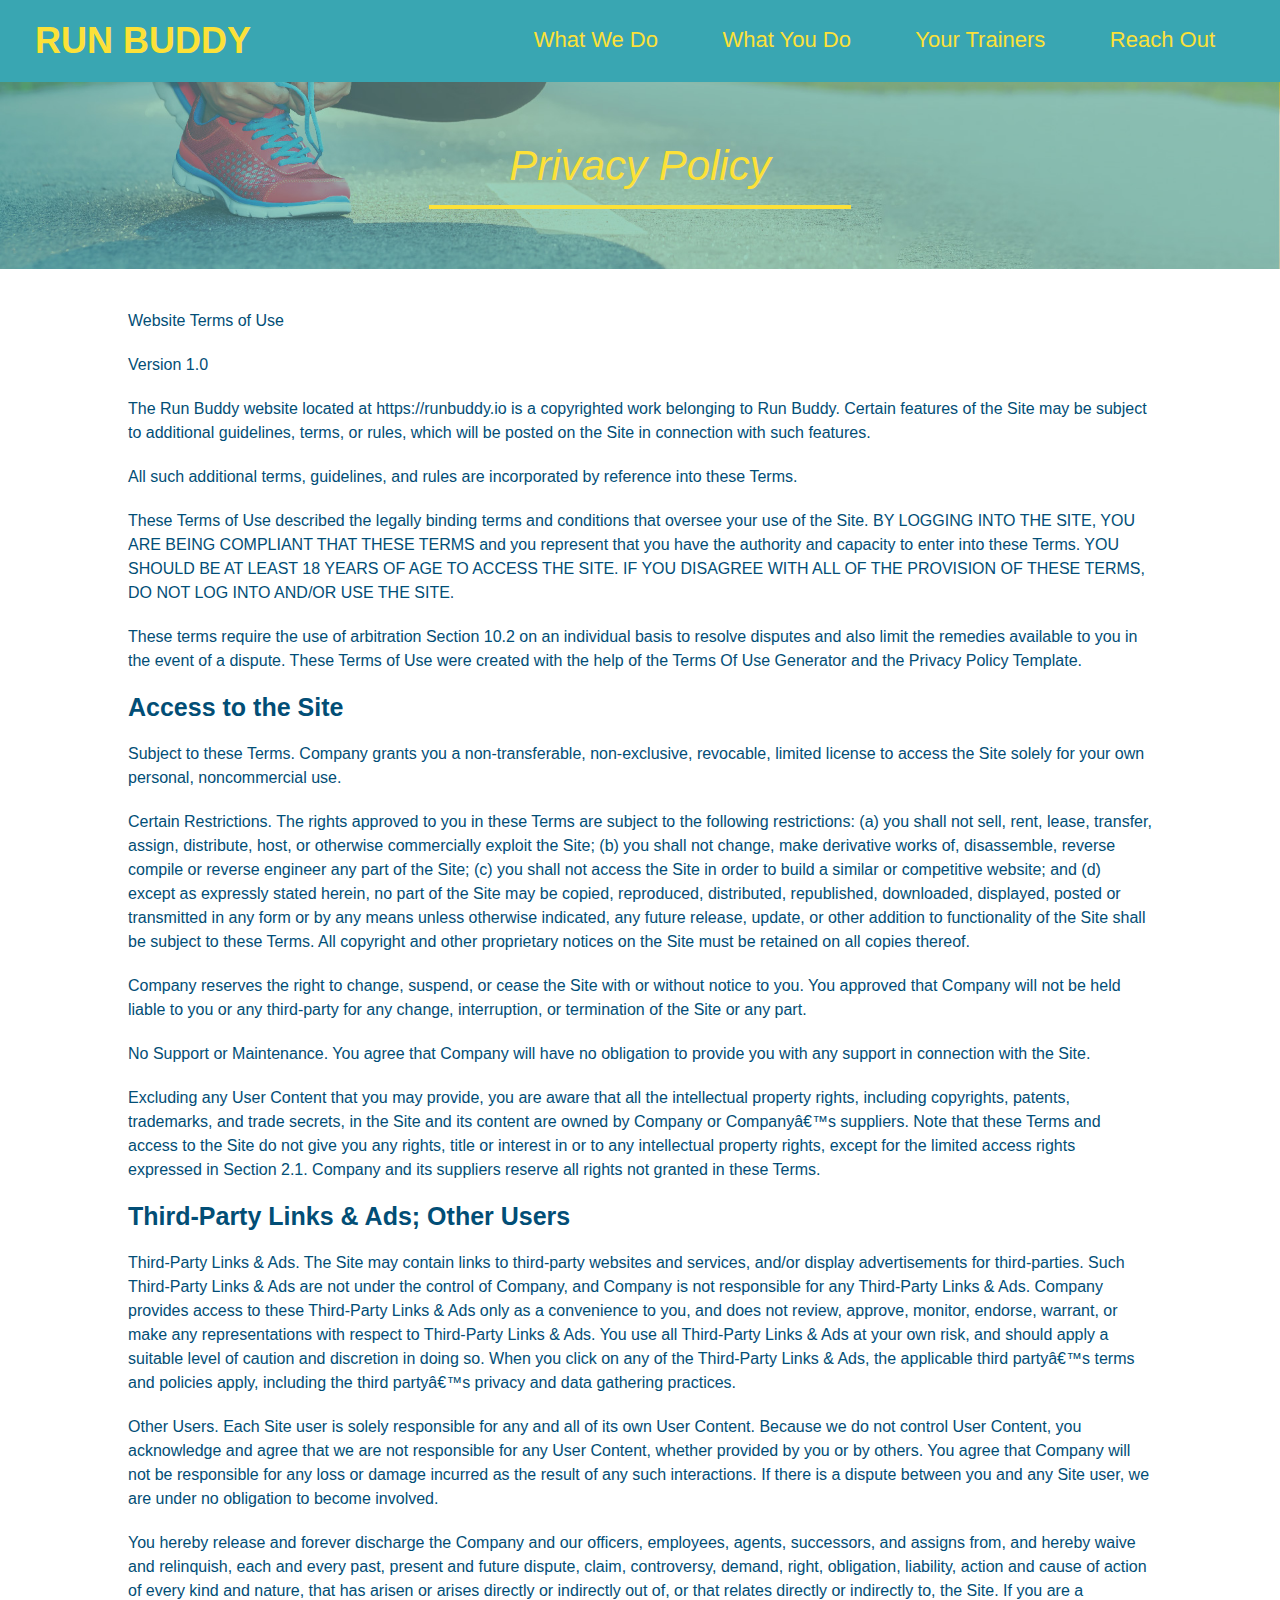
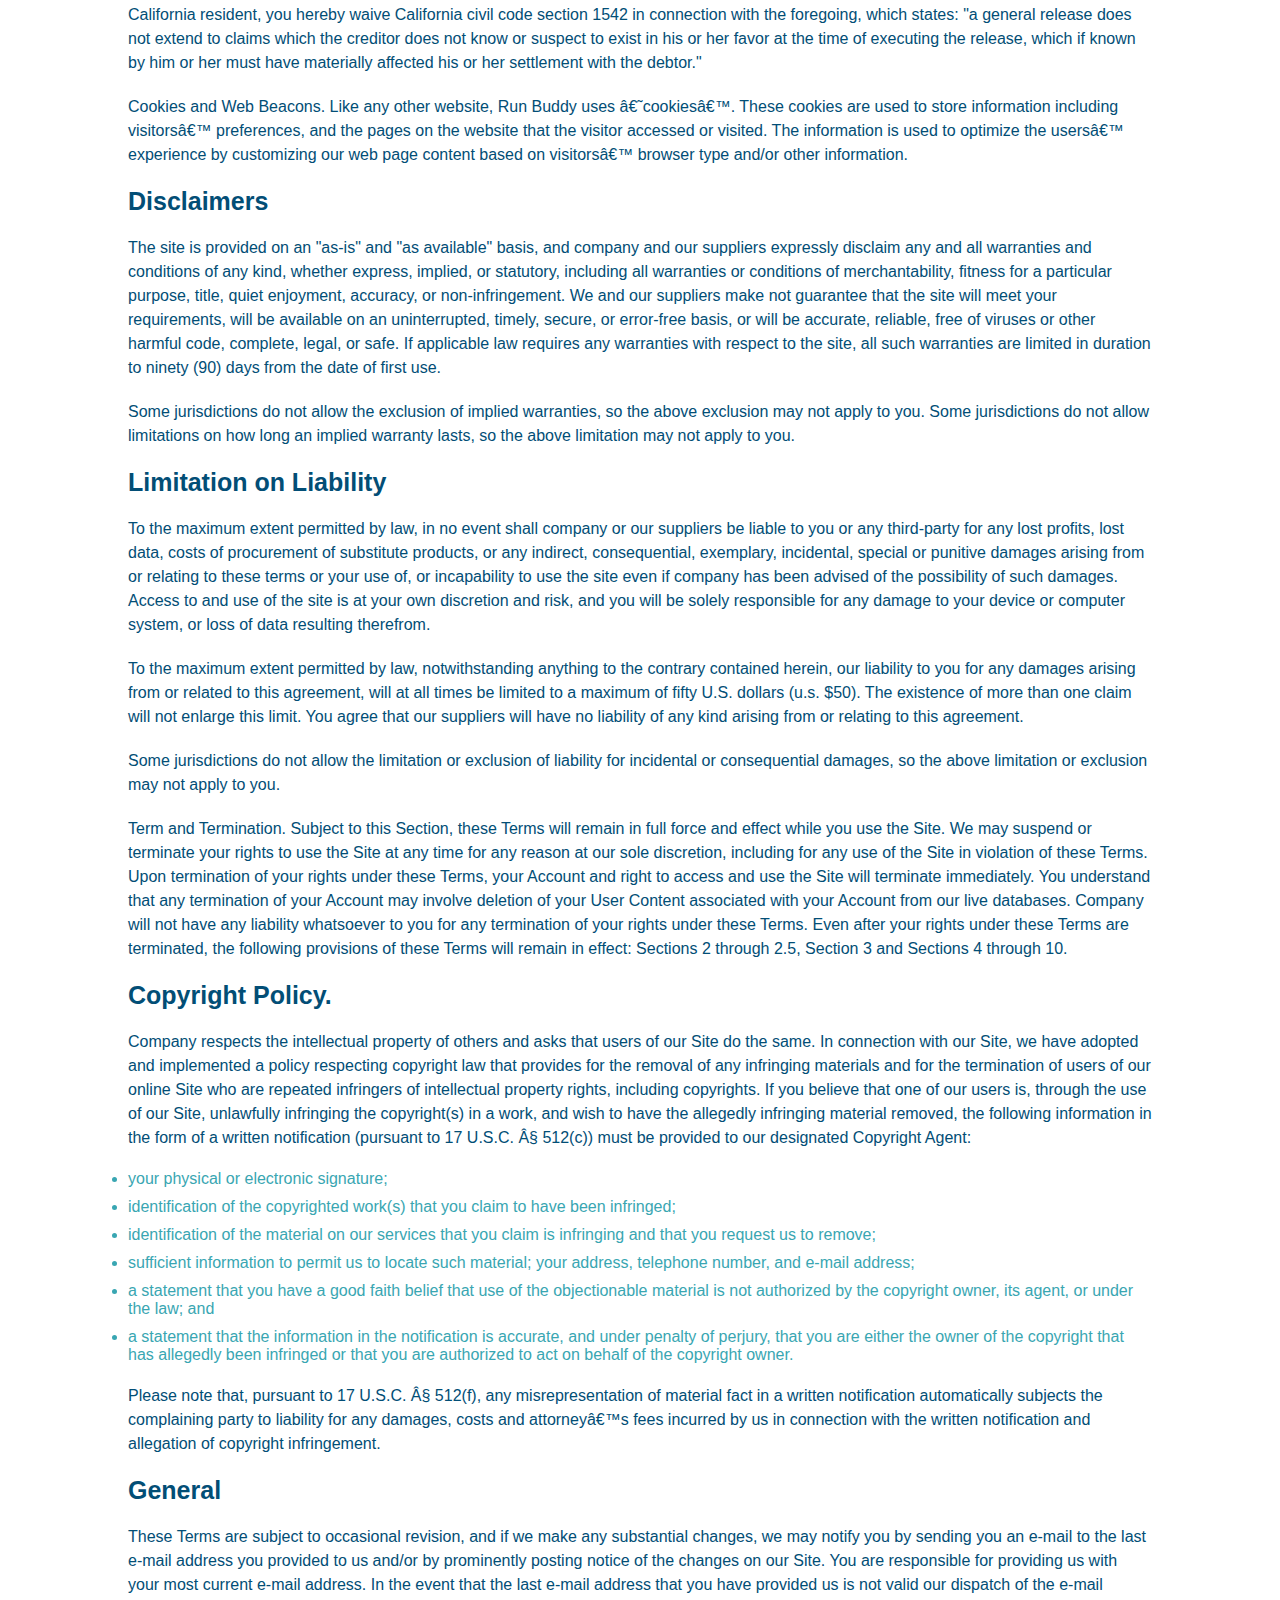
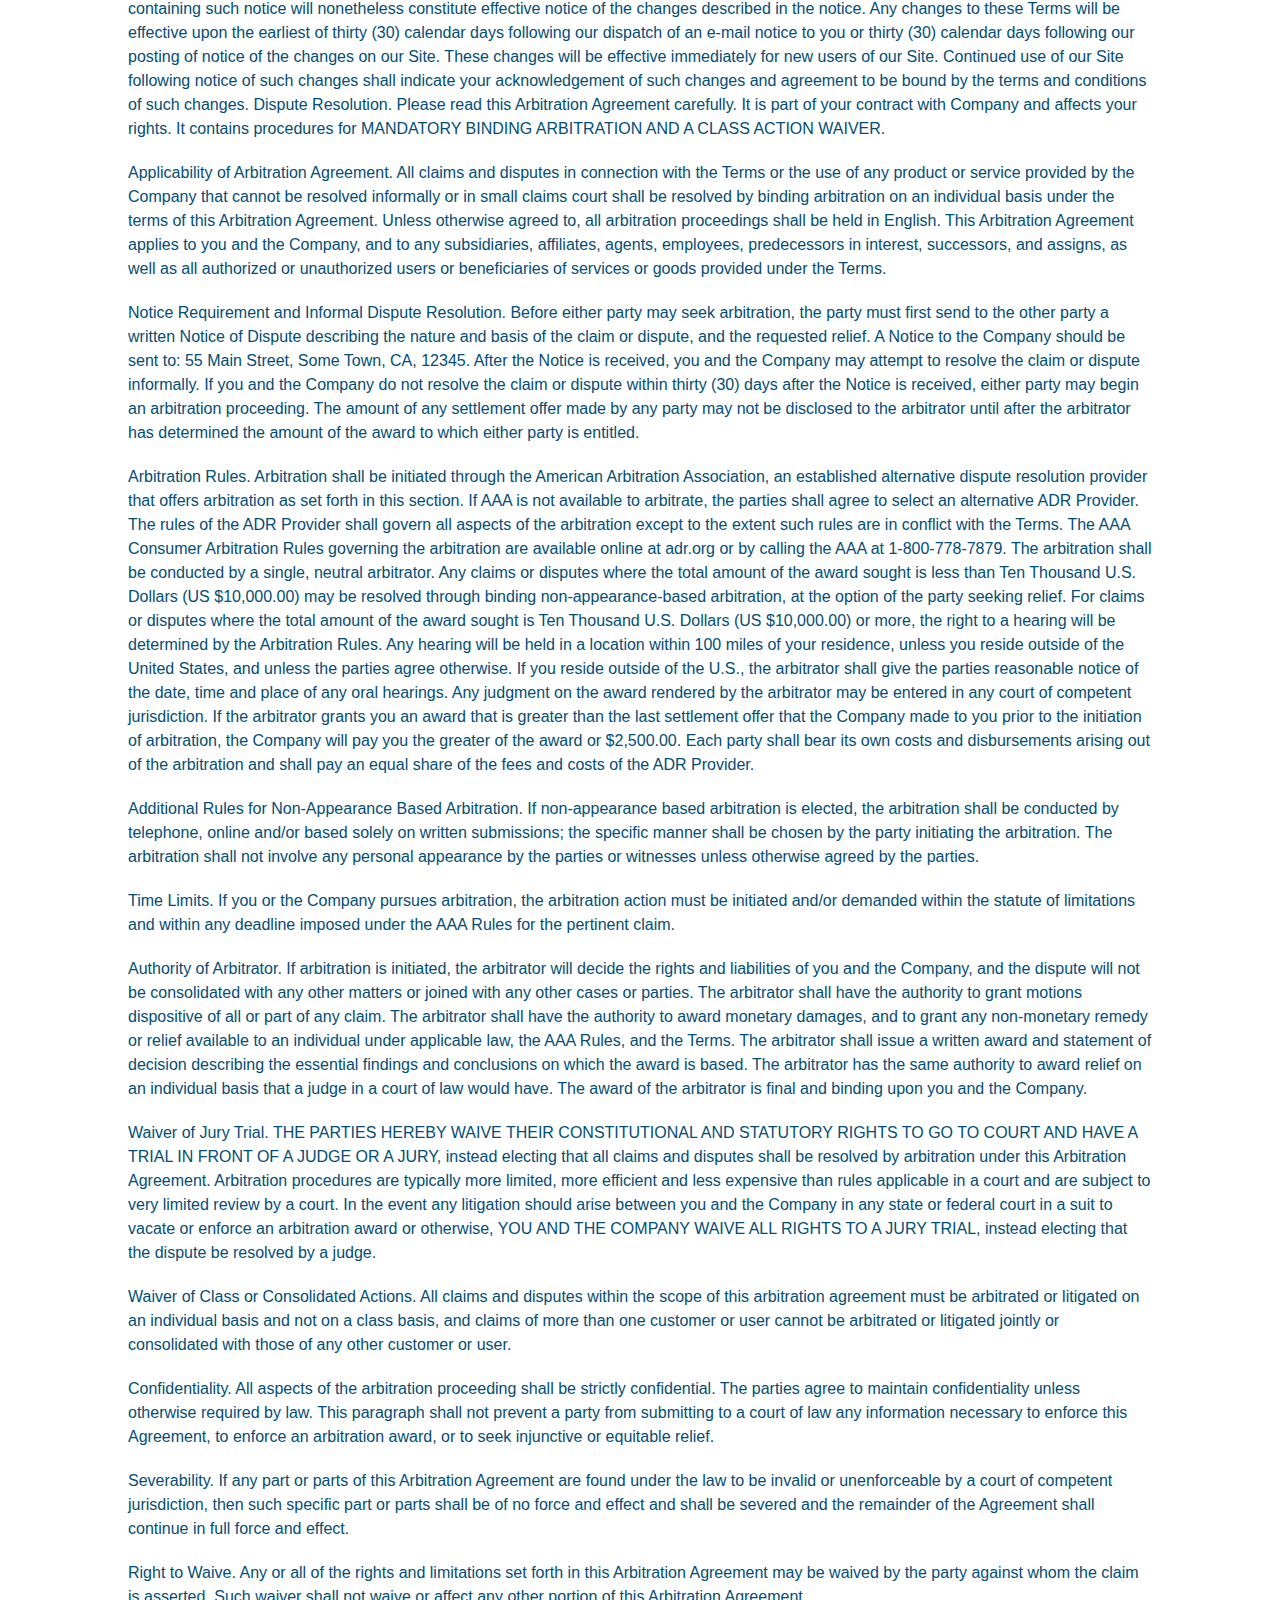
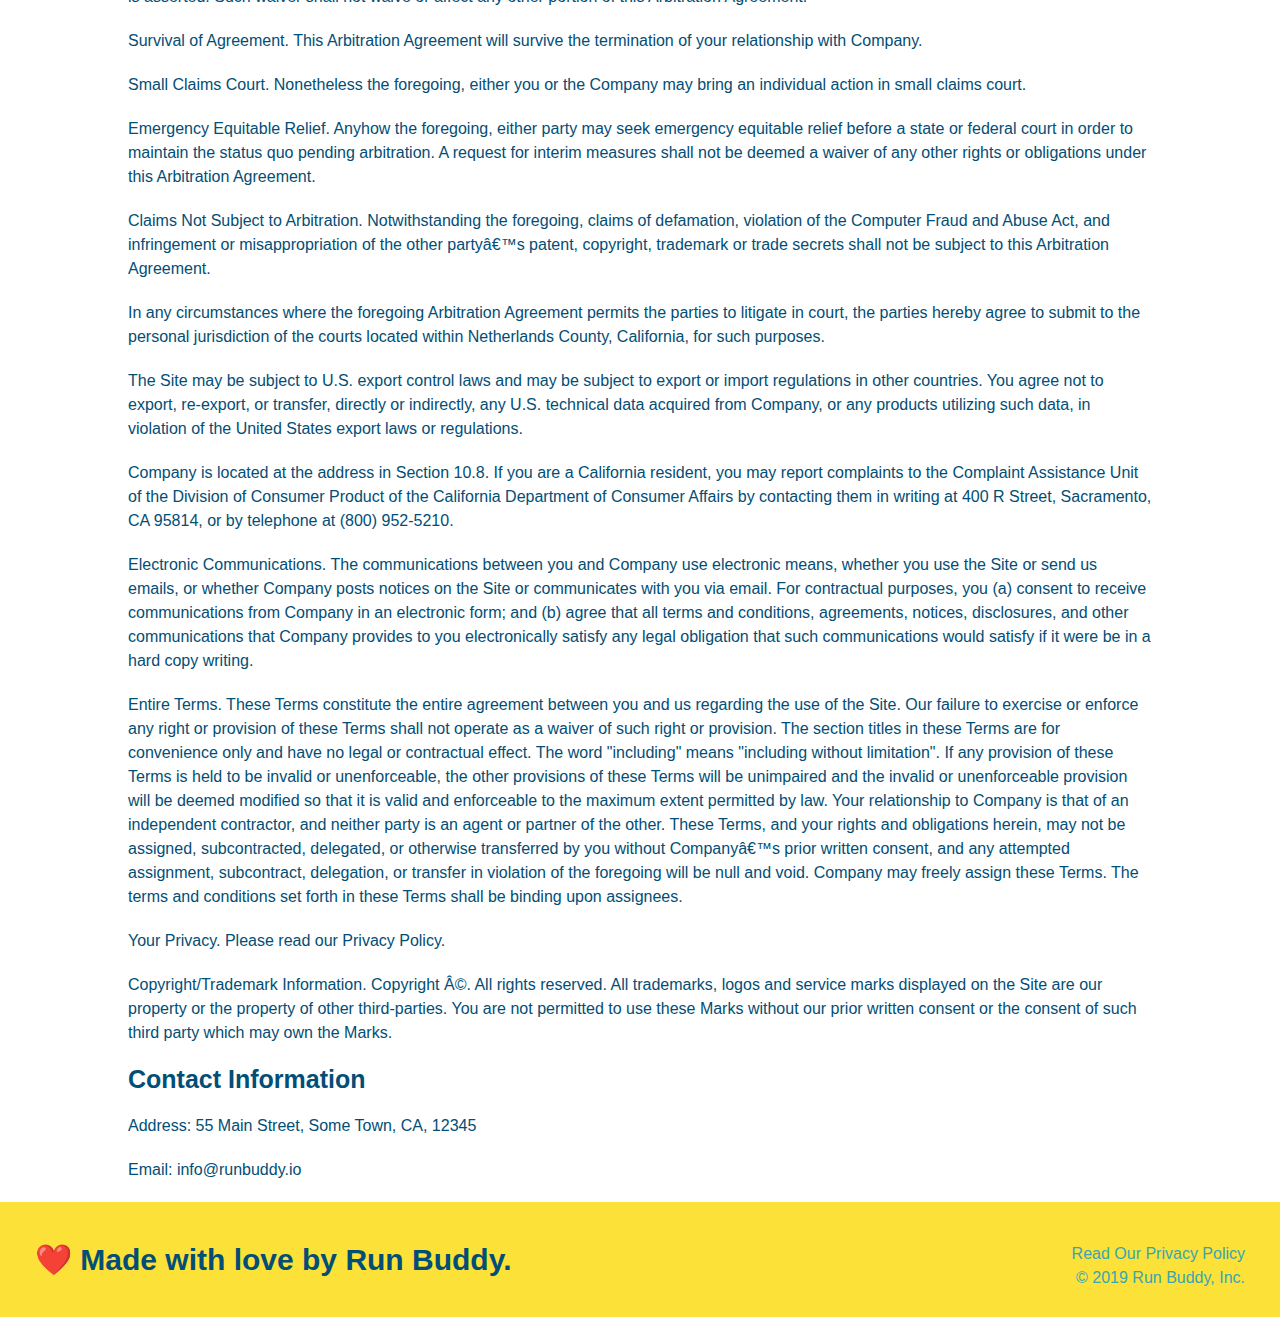
==== privacy-policy.html @ e87714e2 "privacy policy" ====
<!DOCTYPE html>
<html lang="en">    
    <head>
        <meta charset="UTF-8" />
        <link rel="stylesheet" href="./assets/css/style.css" />
        <link rel="stylesheet" href="./assets/css/secondary-styles.css" />
        <title>Privacy Policy - Run Buddy</title>
    </head>
    <body>  
        <!--navigation -->
        <header>
            <h1>
                <a href="./index.html">
                    RUN BUDDY
                </a>
            </h1>
            <nav>
                <!-- Unordered list element -->
                <ul>
                    <!-- List item element -->
                    <li>
                        <!-- Anchor element -->
                        <a href="./index.html#what-we-do">What We Do</a>
                    </li>
                    <li>
                        <a href="./index.html#what-you-do">What You Do</a>
                    </li>
                    <li>
                        <a href="./index.html#your-trainers">Your Trainers</a>
                    </li>
                    <li>
                        <a href="./index.html#reach-out">Reach Out</a>
                    </li>
                </ul>
            </nav>
        </header>
        <section class="hero">
            <h2 class="page-title">
                Privacy Policy
            </h2>   

        </section>
        <article class="secondary-content">   
            
            <p>
                Website Terms of Use
            </p>

            <p>
                Version 1.0
            </p>

            <p>
                The Run Buddy website located at https://runbuddy.io is a copyrighted work belonging to Run Buddy. Certain
                features of the Site may be subject to additional guidelines, terms, or rules, which will be posted on the Site
                in connection with such features.
            </p>

            <p>
                All such additional terms, guidelines, and rules are incorporated by reference into these Terms.
            </p>

            <p>
                These Terms of Use described the legally binding terms and conditions that oversee your use of the Site. BY
                LOGGING INTO THE SITE, YOU ARE BEING COMPLIANT THAT THESE TERMS and you represent that you have the authority
                and capacity to enter into these Terms. YOU SHOULD BE AT LEAST 18 YEARS OF AGE TO ACCESS THE SITE. IF YOU
                DISAGREE WITH ALL OF THE PROVISION OF THESE TERMS, DO NOT LOG INTO AND/OR USE THE SITE.
            </p>

            <p>
                These terms require the use of arbitration Section 10.2 on an individual basis to resolve disputes and also
                limit the remedies available to you in the event of a dispute. These Terms of Use were created with the help of
                the Terms Of Use Generator and the Privacy Policy Template.
            </p>

            <h3>
                Access to the Site
            </h3>

            <p>
                Subject to these Terms. Company grants you a non-transferable, non-exclusive, revocable, limited license to
                access the Site solely for your own personal, noncommercial use.
            </p>

            <p>
                Certain Restrictions. The rights approved to you in these Terms are subject to the following restrictions: (a)
                you shall not sell, rent, lease, transfer, assign, distribute, host, or otherwise commercially exploit the Site;
                (b) you shall not change, make derivative works of, disassemble, reverse compile or reverse engineer any part of
                the Site; (c) you shall not access the Site in order to build a similar or competitive website; and (d) except
                as expressly stated herein, no part of the Site may be copied, reproduced, distributed, republished, downloaded,
                displayed, posted or transmitted in any form or by any means unless otherwise indicated, any future release,
                update, or other addition to functionality of the Site shall be subject to these Terms. All copyright and other
                proprietary notices on the Site must be retained on all copies thereof.
            </p>

            <p>
                Company reserves the right to change, suspend, or cease the Site with or without notice to you. You approved
                that Company will not be held liable to you or any third-party for any change, interruption, or termination of
                the Site or any part.
            </p>

            <p>
                No Support or Maintenance. You agree that Company will have no obligation to provide you with any support in
                connection with the Site.
            </p>

            <p>
                Excluding any User Content that you may provide, you are aware that all the intellectual property rights,
                including copyrights, patents, trademarks, and trade secrets, in the Site and its content are owned by Company
                or Companyâ€™s suppliers. Note that these Terms and access to the Site do not give you any rights, title or
                interest in or to any intellectual property rights, except for the limited access rights expressed in Section
                2.1. Company and its suppliers reserve all rights not granted in these Terms.
            </p>

            <h3>
                Third-Party Links & Ads; Other Users
            </h3>

            <p>
                Third-Party Links & Ads. The Site may contain links to third-party websites and services, and/or display
                advertisements for third-parties. Such Third-Party Links & Ads are not under the control of Company, and Company
                is not responsible for any Third-Party Links & Ads. Company provides access to these Third-Party Links & Ads
                only as a convenience to you, and does not review, approve, monitor, endorse, warrant, or make any
                representations with respect to Third-Party Links & Ads. You use all Third-Party Links & Ads at your own risk,
                and should apply a suitable level of caution and discretion in doing so. When you click on any of the
                Third-Party Links & Ads, the applicable third partyâ€™s terms and policies apply, including the third partyâ€™s
                privacy and data gathering practices.
            </p>

            <p>
                Other Users. Each Site user is solely responsible for any and all of its own User Content. Because we do not
                control User Content, you acknowledge and agree that we are not responsible for any User Content, whether
                provided by you or by others. You agree that Company will not be responsible for any loss or damage incurred as
                the result of any such interactions. If there is a dispute between you and any Site user, we are under no
                obligation to become involved.
            </p>

            <p>
                You hereby release and forever discharge the Company and our officers, employees, agents, successors, and
                assigns from, and hereby waive and relinquish, each and every past, present and future dispute, claim,
                controversy, demand, right, obligation, liability, action and cause of action of every kind and nature, that has
                arisen or arises directly or indirectly out of, or that relates directly or indirectly to, the Site. If you are
                a California resident, you hereby waive California civil code section 1542 in connection with the foregoing,
                which states: "a general release does not extend to claims which the creditor does not know or suspect to exist
                in his or her favor at the time of executing the release, which if known by him or her must have materially
                affected his or her settlement with the debtor."
            </p>

            <p>
                Cookies and Web Beacons. Like any other website, Run Buddy uses â€˜cookiesâ€™. These cookies are used to store
                information including visitorsâ€™ preferences, and the pages on the website that the visitor accessed or visited.
                The information is used to optimize the usersâ€™ experience by customizing our web page content based on visitorsâ€™
                browser type and/or other information.
            </p>

            <h3>
                Disclaimers
            </h3>

            <p>
                The site is provided on an "as-is" and "as available" basis, and company and our suppliers expressly disclaim
                any and all warranties and conditions of any kind, whether express, implied, or statutory, including all
                warranties or conditions of merchantability, fitness for a particular purpose, title, quiet enjoyment, accuracy,
                or non-infringement. We and our suppliers make not guarantee that the site will meet your requirements, will be
                available on an uninterrupted, timely, secure, or error-free basis, or will be accurate, reliable, free of
                viruses or other harmful code, complete, legal, or safe. If applicable law requires any warranties with respect
                to the site, all such warranties are limited in duration to ninety (90) days from the date of first use.
            </p>

            <p>
                Some jurisdictions do not allow the exclusion of implied warranties, so the above exclusion may not apply to
                you. Some jurisdictions do not allow limitations on how long an implied warranty lasts, so the above limitation
                may not apply to you.
            </p>

            <h3>
                Limitation on Liability
            </h3>

            <p>
                To the maximum extent permitted by law, in no event shall company or our suppliers be liable to you or any
                third-party for any lost profits, lost data, costs of procurement of substitute products, or any indirect,
                consequential, exemplary, incidental, special or punitive damages arising from or relating to these terms or
                your use of, or incapability to use the site even if company has been advised of the possibility of such
                damages. Access to and use of the site is at your own discretion and risk, and you will be solely responsible
                for any damage to your device or computer system, or loss of data resulting therefrom.
            </p>

            <p>
                To the maximum extent permitted by law, notwithstanding anything to the contrary contained herein, our liability
                to you for any damages arising from or related to this agreement, will at all times be limited to a maximum of
                fifty U.S. dollars (u.s. $50). The existence of more than one claim will not enlarge this limit. You agree that
                our suppliers will have no liability of any kind arising from or relating to this agreement.
            </p>

            <p>
                Some jurisdictions do not allow the limitation or exclusion of liability for incidental or consequential
                damages, so the above limitation or exclusion may not apply to you.
            </p>

            <p>
                Term and Termination. Subject to this Section, these Terms will remain in full force and effect while you use
                the Site. We may suspend or terminate your rights to use the Site at any time for any reason at our sole
                discretion, including for any use of the Site in violation of these Terms. Upon termination of your rights under
                these Terms, your Account and right to access and use the Site will terminate immediately. You understand that
                any termination of your Account may involve deletion of your User Content associated with your Account from our
                live databases. Company will not have any liability whatsoever to you for any termination of your rights under
                these Terms. Even after your rights under these Terms are terminated, the following provisions of these Terms
                will remain in effect: Sections 2 through 2.5, Section 3 and Sections 4 through 10.
            </p>

            <h3>
                Copyright Policy.
            </h3>

            <p>
                Company respects the intellectual property of others and asks that users of our Site do the same. In connection
                with our Site, we have adopted and implemented a policy respecting copyright law that provides for the removal
                of any infringing materials and for the termination of users of our online Site who are repeated infringers of
                intellectual property rights, including copyrights. If you believe that one of our users is, through the use of
                our Site, unlawfully infringing the copyright(s) in a work, and wish to have the allegedly infringing material
                removed, the following information in the form of a written notification (pursuant to 17 U.S.C. Â§ 512(c)) must
                be provided to our designated Copyright Agent:
            </p>

            <ul>
                <li>
                your physical or electronic signature;
                </li>
                <li>
                identification of the copyrighted work(s) that you claim to have been infringed;
                </li>
                <li>
                identification of the material on our services that you claim is infringing and that you request us to remove;
                </li>
                <li>
                sufficient information to permit us to locate such material; your address, telephone number, and e-mail
                address;
                </li>
                <li>
                a statement that you have a good faith belief that use of the objectionable material is not authorized by the
                copyright owner, its agent, or under the law; and
                </li>
                <li>
                a statement that the information in the notification is accurate, and under penalty of perjury, that you are
                either the owner of the copyright that has allegedly been infringed or that you are authorized to act on
                behalf of the copyright owner.
                </li>
            </ul>

            <p>
                Please note that, pursuant to 17 U.S.C. Â§ 512(f), any misrepresentation of material fact in a written
                notification automatically subjects the complaining party to liability for any damages, costs and attorneyâ€™s
                fees incurred by us in connection with the written notification and allegation of copyright infringement.
            </p>

            <h3>
                General
            </h3>

            <p>
                These Terms are subject to occasional revision, and if we make any substantial changes, we may notify you by
                sending you an e-mail to the last e-mail address you provided to us and/or by prominently posting notice of the
                changes on our Site. You are responsible for providing us with your most current e-mail address. In the event
                that the last e-mail address that you have provided us is not valid our dispatch of the e-mail containing such
                notice will nonetheless constitute effective notice of the changes described in the notice. Any changes to these
                Terms will be effective upon the earliest of thirty (30) calendar days following our dispatch of an e-mail
                notice to you or thirty (30) calendar days following our posting of notice of the changes on our Site. These
                changes will be effective immediately for new users of our Site. Continued use of our Site following notice of
                such changes shall indicate your acknowledgement of such changes and agreement to be bound by the terms and
                conditions of such changes. Dispute Resolution. Please read this Arbitration Agreement carefully. It is part of
                your contract with Company and affects your rights. It contains procedures for MANDATORY BINDING ARBITRATION AND
                A CLASS ACTION WAIVER.
            </p>

            <p>
                Applicability of Arbitration Agreement. All claims and disputes in connection with the Terms or the use of any
                product or service provided by the Company that cannot be resolved informally or in small claims court shall be
                resolved by binding arbitration on an individual basis under the terms of this Arbitration Agreement. Unless
                otherwise agreed to, all arbitration proceedings shall be held in English. This Arbitration Agreement applies to
                you and the Company, and to any subsidiaries, affiliates, agents, employees, predecessors in interest,
                successors, and assigns, as well as all authorized or unauthorized users or beneficiaries of services or goods
                provided under the Terms.
            </p>

            <p>
                Notice Requirement and Informal Dispute Resolution. Before either party may seek arbitration, the party must
                first send to the other party a written Notice of Dispute describing the nature and basis of the claim or
                dispute, and the requested relief. A Notice to the Company should be sent to: 55 Main Street, Some Town, CA,
                12345. After the Notice is received, you and the Company may attempt to resolve the claim or dispute informally.
                If you and the Company do not resolve the claim or dispute within thirty (30) days after the Notice is received,
                either party may begin an arbitration proceeding. The amount of any settlement offer made by any party may not
                be disclosed to the arbitrator until after the arbitrator has determined the amount of the award to which either
                party is entitled.
            </p>

            <p>
                Arbitration Rules. Arbitration shall be initiated through the American Arbitration Association, an established
                alternative dispute resolution provider that offers arbitration as set forth in this section. If AAA is not
                available to arbitrate, the parties shall agree to select an alternative ADR Provider. The rules of the ADR
                Provider shall govern all aspects of the arbitration except to the extent such rules are in conflict with the
                Terms. The AAA Consumer Arbitration Rules governing the arbitration are available online at adr.org or by
                calling the AAA at 1-800-778-7879. The arbitration shall be conducted by a single, neutral arbitrator. Any
                claims or disputes where the total amount of the award sought is less than Ten Thousand U.S. Dollars (US
                $10,000.00) may be resolved through binding non-appearance-based arbitration, at the option of the party seeking
                relief. For claims or disputes where the total amount of the award sought is Ten Thousand U.S. Dollars (US
                $10,000.00) or more, the right to a hearing will be determined by the Arbitration Rules. Any hearing will be
                held in a location within 100 miles of your residence, unless you reside outside of the United States, and
                unless the parties agree otherwise. If you reside outside of the U.S., the arbitrator shall give the parties
                reasonable notice of the date, time and place of any oral hearings. Any judgment on the award rendered by the
                arbitrator may be entered in any court of competent jurisdiction. If the arbitrator grants you an award that is
                greater than the last settlement offer that the Company made to you prior to the initiation of arbitration, the
                Company will pay you the greater of the award or $2,500.00. Each party shall bear its own costs and
                disbursements arising out of the arbitration and shall pay an equal share of the fees and costs of the ADR
                Provider.
            </p>

            <p>
                Additional Rules for Non-Appearance Based Arbitration. If non-appearance based arbitration is elected, the
                arbitration shall be conducted by telephone, online and/or based solely on written submissions; the specific
                manner shall be chosen by the party initiating the arbitration. The arbitration shall not involve any personal
                appearance by the parties or witnesses unless otherwise agreed by the parties.
            </p>

            <p>
                Time Limits. If you or the Company pursues arbitration, the arbitration action must be initiated and/or demanded
                within the statute of limitations and within any deadline imposed under the AAA Rules for the pertinent claim.
            </p>

            <p>
                Authority of Arbitrator. If arbitration is initiated, the arbitrator will decide the rights and liabilities of
                you and the Company, and the dispute will not be consolidated with any other matters or joined with any other
                cases or parties. The arbitrator shall have the authority to grant motions dispositive of all or part of any
                claim. The arbitrator shall have the authority to award monetary damages, and to grant any non-monetary remedy
                or relief available to an individual under applicable law, the AAA Rules, and the Terms. The arbitrator shall
                issue a written award and statement of decision describing the essential findings and conclusions on which the
                award is based. The arbitrator has the same authority to award relief on an individual basis that a judge in a
                court of law would have. The award of the arbitrator is final and binding upon you and the Company.
            </p>

            <p>
                Waiver of Jury Trial. THE PARTIES HEREBY WAIVE THEIR CONSTITUTIONAL AND STATUTORY RIGHTS TO GO TO COURT AND HAVE
                A TRIAL IN FRONT OF A JUDGE OR A JURY, instead electing that all claims and disputes shall be resolved by
                arbitration under this Arbitration Agreement. Arbitration procedures are typically more limited, more efficient
                and less expensive than rules applicable in a court and are subject to very limited review by a court. In the
                event any litigation should arise between you and the Company in any state or federal court in a suit to vacate
                or enforce an arbitration award or otherwise, YOU AND THE COMPANY WAIVE ALL RIGHTS TO A JURY TRIAL, instead
                electing that the dispute be resolved by a judge.
            </p>

            <p>
                Waiver of Class or Consolidated Actions. All claims and disputes within the scope of this arbitration agreement
                must be arbitrated or litigated on an individual basis and not on a class basis, and claims of more than one
                customer or user cannot be arbitrated or litigated jointly or consolidated with those of any other customer or
                user.
            </p>

            <p>
                Confidentiality. All aspects of the arbitration proceeding shall be strictly confidential. The parties agree to
                maintain confidentiality unless otherwise required by law. This paragraph shall not prevent a party from
                submitting to a court of law any information necessary to enforce this Agreement, to enforce an arbitration
                award, or to seek injunctive or equitable relief.
            </p>

            <p>
                Severability. If any part or parts of this Arbitration Agreement are found under the law to be invalid or
                unenforceable by a court of competent jurisdiction, then such specific part or parts shall be of no force and
                effect and shall be severed and the remainder of the Agreement shall continue in full force and effect.
            </p>

            <p>
                Right to Waive. Any or all of the rights and limitations set forth in this Arbitration Agreement may be waived
                by the party against whom the claim is asserted. Such waiver shall not waive or affect any other portion of this
                Arbitration Agreement.
            </p>

            <p>
                Survival of Agreement. This Arbitration Agreement will survive the termination of your relationship with
                Company.
            </p>

            <p>
                Small Claims Court. Nonetheless the foregoing, either you or the Company may bring an individual action in small
                claims court.
            </p>

            <p>
                Emergency Equitable Relief. Anyhow the foregoing, either party may seek emergency equitable relief before a
                state or federal court in order to maintain the status quo pending arbitration. A request for interim measures
                shall not be deemed a waiver of any other rights or obligations under this Arbitration Agreement.
            </p>

            <p>
                Claims Not Subject to Arbitration. Notwithstanding the foregoing, claims of defamation, violation of the
                Computer Fraud and Abuse Act, and infringement or misappropriation of the other partyâ€™s patent, copyright,
                trademark or trade secrets shall not be subject to this Arbitration Agreement.
            </p>

            <p>
                In any circumstances where the foregoing Arbitration Agreement permits the parties to litigate in court, the
                parties hereby agree to submit to the personal jurisdiction of the courts located within Netherlands County,
                California, for such purposes.
            </p>

            <p>
                The Site may be subject to U.S. export control laws and may be subject to export or import regulations in other
                countries. You agree not to export, re-export, or transfer, directly or indirectly, any U.S. technical data
                acquired from Company, or any products utilizing such data, in violation of the United States export laws or
                regulations.
            </p>

            <p>
                Company is located at the address in Section 10.8. If you are a California resident, you may report complaints
                to the Complaint Assistance Unit of the Division of Consumer Product of the California Department of Consumer
                Affairs by contacting them in writing at 400 R Street, Sacramento, CA 95814, or by telephone at (800) 952-5210.
            </p>

            <p>
                Electronic Communications. The communications between you and Company use electronic means, whether you use the
                Site or send us emails, or whether Company posts notices on the Site or communicates with you via email. For
                contractual purposes, you (a) consent to receive communications from Company in an electronic form; and (b)
                agree that all terms and conditions, agreements, notices, disclosures, and other communications that Company
                provides to you electronically satisfy any legal obligation that such communications would satisfy if it were be
                in a hard copy writing.
            </p>

            <p>
                Entire Terms. These Terms constitute the entire agreement between you and us regarding the use of the Site. Our
                failure to exercise or enforce any right or provision of these Terms shall not operate as a waiver of such right
                or provision. The section titles in these Terms are for convenience only and have no legal or contractual
                effect. The word "including" means "including without limitation". If any provision of these Terms is held to be
                invalid or unenforceable, the other provisions of these Terms will be unimpaired and the invalid or
                unenforceable provision will be deemed modified so that it is valid and enforceable to the maximum extent
                permitted by law. Your relationship to Company is that of an independent contractor, and neither party is an
                agent or partner of the other. These Terms, and your rights and obligations herein, may not be assigned,
                subcontracted, delegated, or otherwise transferred by you without Companyâ€™s prior written consent, and any
                attempted assignment, subcontract, delegation, or transfer in violation of the foregoing will be null and void.
                Company may freely assign these Terms. The terms and conditions set forth in these Terms shall be binding upon
                assignees.
            </p>

            <p>
                Your Privacy. Please read our Privacy Policy.
            </p>

            <p>
                Copyright/Trademark Information. Copyright Â©. All rights reserved. All trademarks, logos and service marks
                displayed on the Site are our property or the property of other third-parties. You are not permitted to use
                these Marks without our prior written consent or the consent of such third party which may own the Marks.
            </p>

            <h3>
                Contact Information
            </h3>

            <p>
                Address: 55 Main Street, Some Town, CA, 12345
            </p>

            <p>
                Email: info@runbuddy.io
            </p>

        </article>
         <!-- footer -->
        <footer>
            <h2>❤️ Made with love by Run Buddy.</h2>
            <div>
                Read Our Privacy Policy<br />
                &copy; 2019 Run Buddy, Inc.
            </div>
        </footer>
    </body>
</html>
---- assets/css/style.css ----
* {
    margin: 0;
    padding: 0;
    box-sizing: border-box;
}

body {
    color: #39a6b2;
    font-family: Helvetica, arial, sans-serif;
    }

/* Apply styles to <header> */
header {
    padding: 20px 35px;
    background-color: #39a6b2;
}

header h1{
    font-weight: bold;
    font-size: 36px;
    color: #fce138;
    margin: 0;
    display: inline;
}

header a {
    text-decoration: none;
    color: #fce138;
}

header nav {
    float: right;
    margin: 7px 0;
}

header nav ul li {
    display: inline;
}

header nav ul li a {
    margin: 0 30px;
    font-weight: lighter;
    font-size: 22px;
}

footer {
    background: #fce138;
    width: 100%;
    padding: 40px 35px;
}

footer h2 {
    display: inline;
    color: #024e76;
    font-size: 30px;
    margin: 0;
}

footer div {
    float: right;
    line-height: 1.5;
    text-align: right;
}

footer a {
    color: #024e76;
}

section {
    padding: 60px;
}

/* Hero Style Start */
.hero {
    background-image: url("../images/hero-bg.jpg");
    height: 600px;
    background-size: cover;
    background-position: center;
    position: relative;
}
/* Hero Style End */

.hero-form {
    border: 3px solid #024e76;
    background-color: #fce138;
    padding: 20px;
    width: 500px;
    color: #024e76;
    position: absolute;
    bottom: 120px;
    right: 140px;
  }

.hero-form h3 {
    font-size: 24px;
    margin: 0;

}
 .hero-form p {
     margin: 5px 0 15px 0;
 }

.form-input {
    border: 1px solid #024e76;
  display: block;
  padding: 7px 15px;
  font-size: 16px;
  color: #024e76;
  width: 100%;
  margin-bottom: 15px;
}
.hero-form label {
    margin: 0 5px;
}

.hero-form button {
    background-color: #024e76;
    color: #fce138;
    padding: 10px 20px;
    border: none;
    font-size: 16px;
}
/* HERO STYLES END */

.intro {
    text-align: center;
}

.intro p {
    line-height: 1.7;
    color: #39a6b2;
    width: 80%;
    font-size: 20px;
    margin: 0 auto;
}

.steps {
    text-align: center;
    background: #fce138;
}

.section-title {
    font-size: 55px;
    color: #024e76;
    margin-bottom: 35px;
    padding: 0 100px 20px 100px;
    display: inline-block;
    border-bottom: 3px solid;
}

.primary-border {
    border-color: #fce138;
}

.secondary-border {
    border-color: #39a6b2;
}

.steps div {
    margin-bottom: 80px;
}

.steps img {
    width: 15%;
    margin: 10px 0;
}

.steps h3 {
    color: #024e76;
    font-size: 46px;
    margin-top: 10px;
}

.steps p {
    color: #39a6b2;
    font-size: 23px;
}

.steps span {
    font-size: 38px;
}

.trainers {
    text-align: center;
}

.trainer {
    width: 900px;
    margin: 0 auto 30px auto;
    background: #024e76;
    color: #fce138;
    overflow: auto; 
}

.trainer img {
    width: 35%;
    float: left;
}

.trainer-bio {
    padding: 35px;
    float: left;
    width: 65%;
}

.text-left {
    text-align: left;
}

.text-right {
    text-align: right;
}

.trainer-bio h3 {
    font-size: 32px;
    margin-bottom: 8px;
}

.trainer-bio h4 {
    font-weight: lighter;
    font-size: 26px;
    margin-bottom: 25px;
}

.trainer-bio p {
    font-size: 17px;
    line-height: 1.3;
}

/* REACH OUT STYLES START */
.contact {
    background-color: #024e76;
    text-align: center;
}

.contact h2 {
    color: #fce138;
}

.contact-info iframe {
    width: 400px;
    height: 400px;
  }

.contact-info div {
      width: 410px;
      display: inline-block;
      vertical-align: top;
      text-align: left;
      margin: 30px 0 0 60px;
      color: white;
}

.contact-info h3 {
      color: #fce138;
      font-size: 32px;
}

.contact-info p, .contact-info address {
    margin: 20px 0;
    line-height: 1.5;
    font-size: 20px;
    font-style: normal;
}

.contact-info a {
    color: #fce138;
}

/* REACH OUT STYLES END */


.page-title {
    color: #fce138;
    border-bottom: 4px solid #fce138;
    padding: 0 80px 15px 80px;
    display: inline-block;
    font-weight: normal;
    font-size: 42px;
    font-style: italic;
    
}
---- assets/css/secondary-styles.css ----
.hero {
    background-position: bottom;
    height: auto;
    text-align: center;
    margin-bottom: 40px;
}

.secondary-content {
    width: 80%;
    margin: auto;
    color: #024e76;
}

.secondary-content h3 {
    font-size: 25px;
    margin: 20px 0;
}

.secondary-content p {
    font-size: 16px;
    line-height: 1.5;
    margin: 20px 0;
}

.secondary-content li {
    color: #39a6b2;
    margin: 10px 0;

}
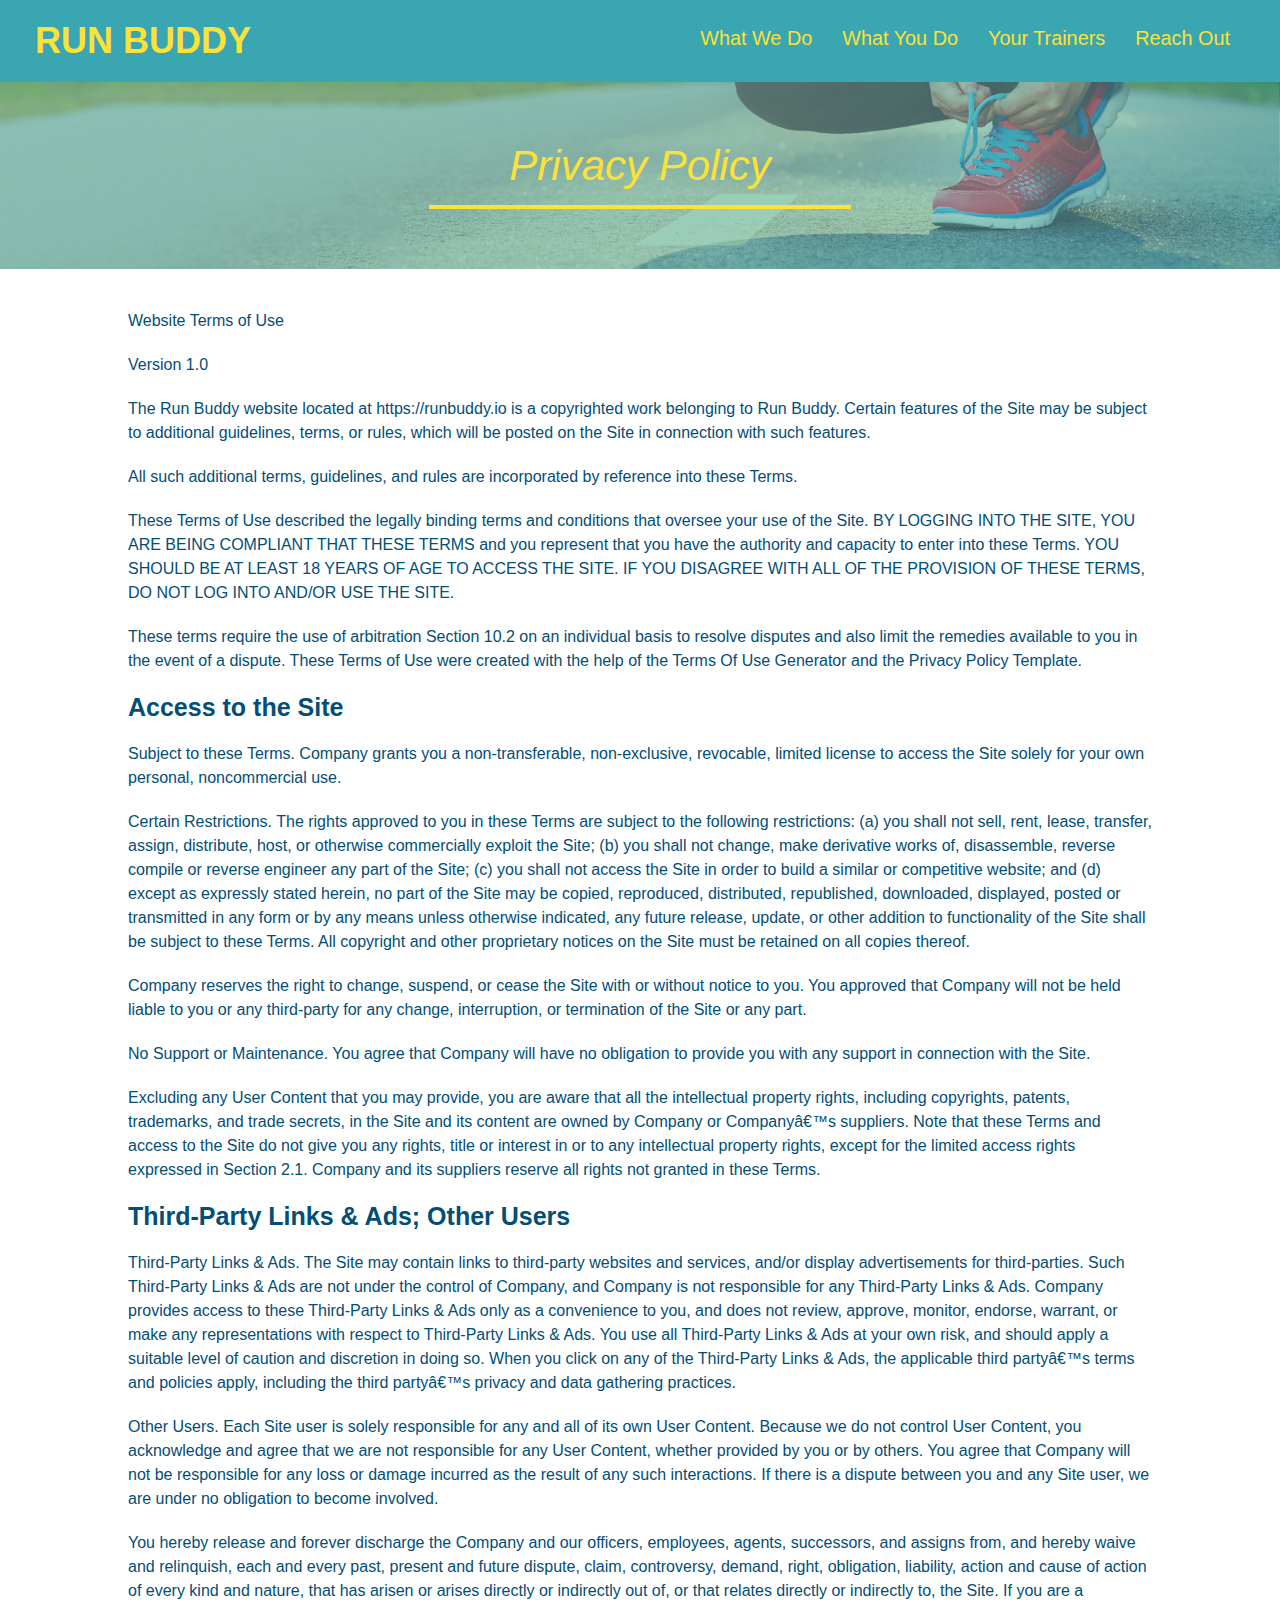
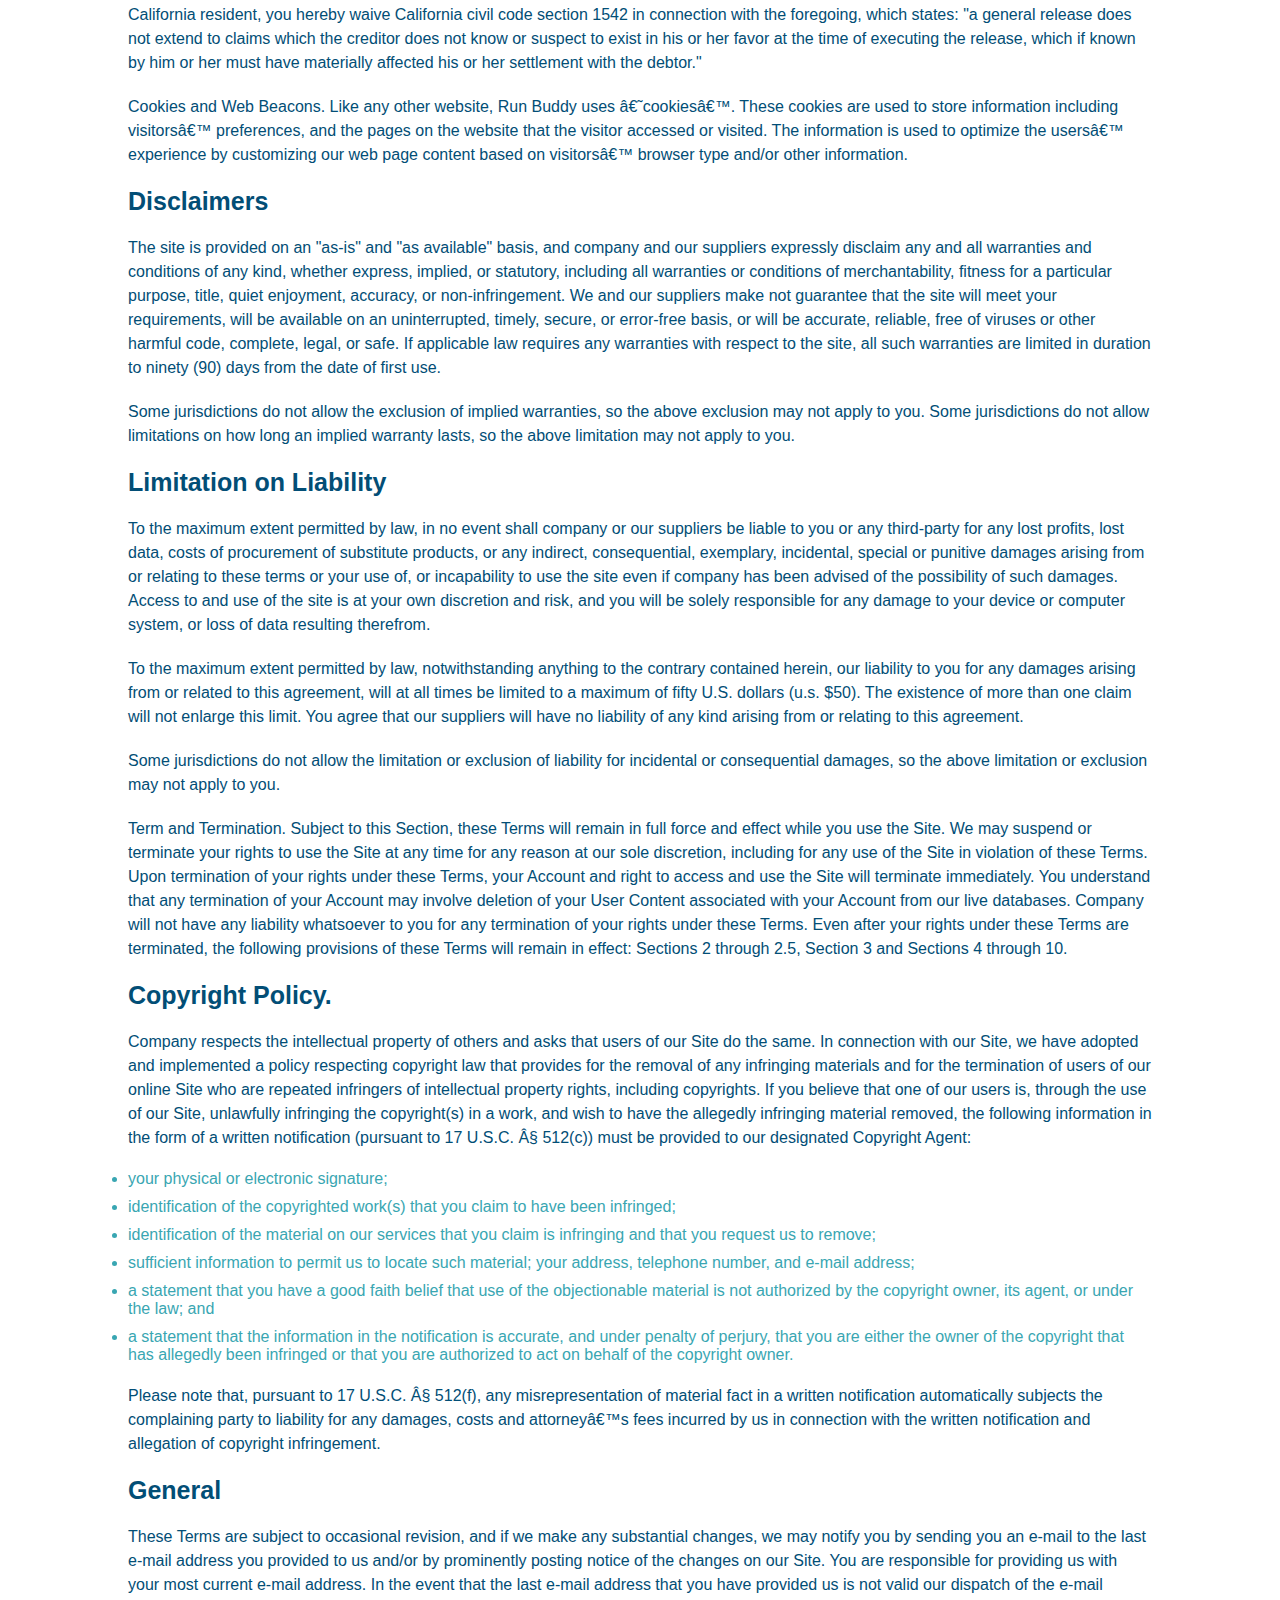
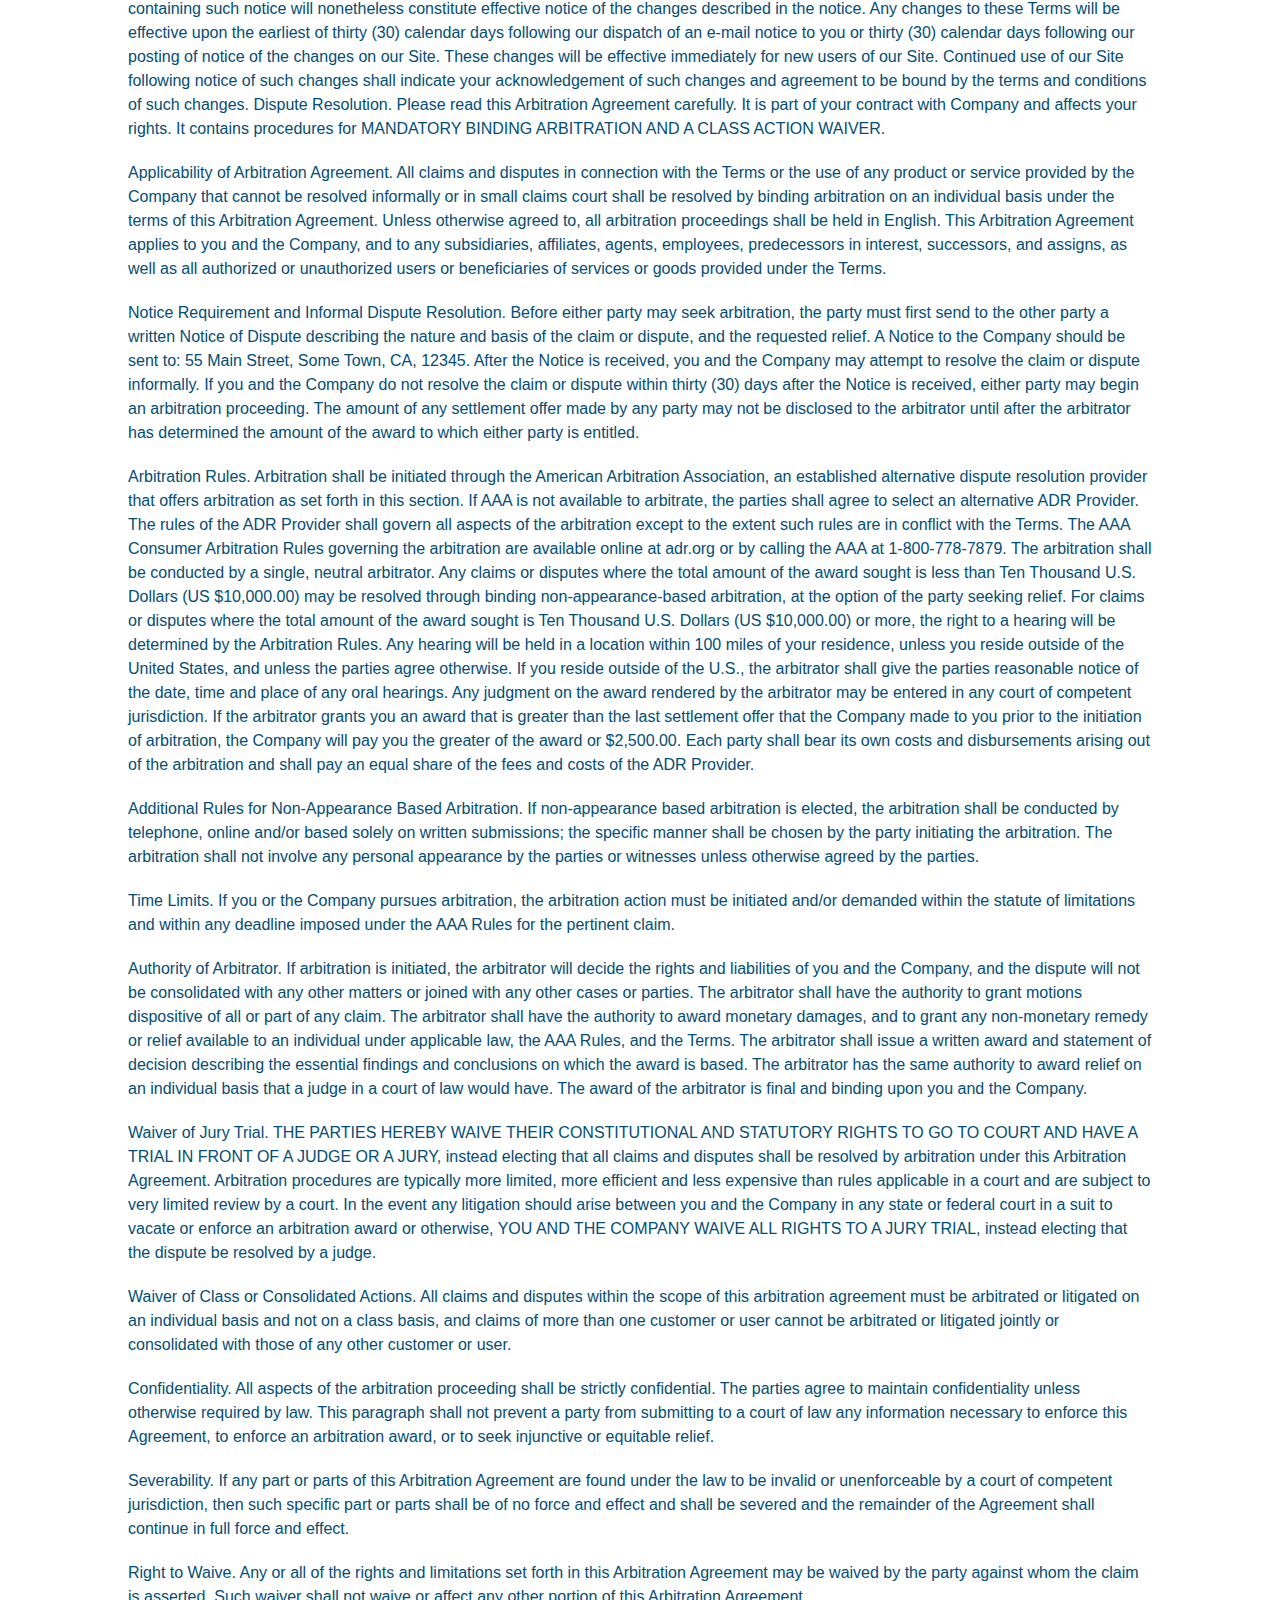
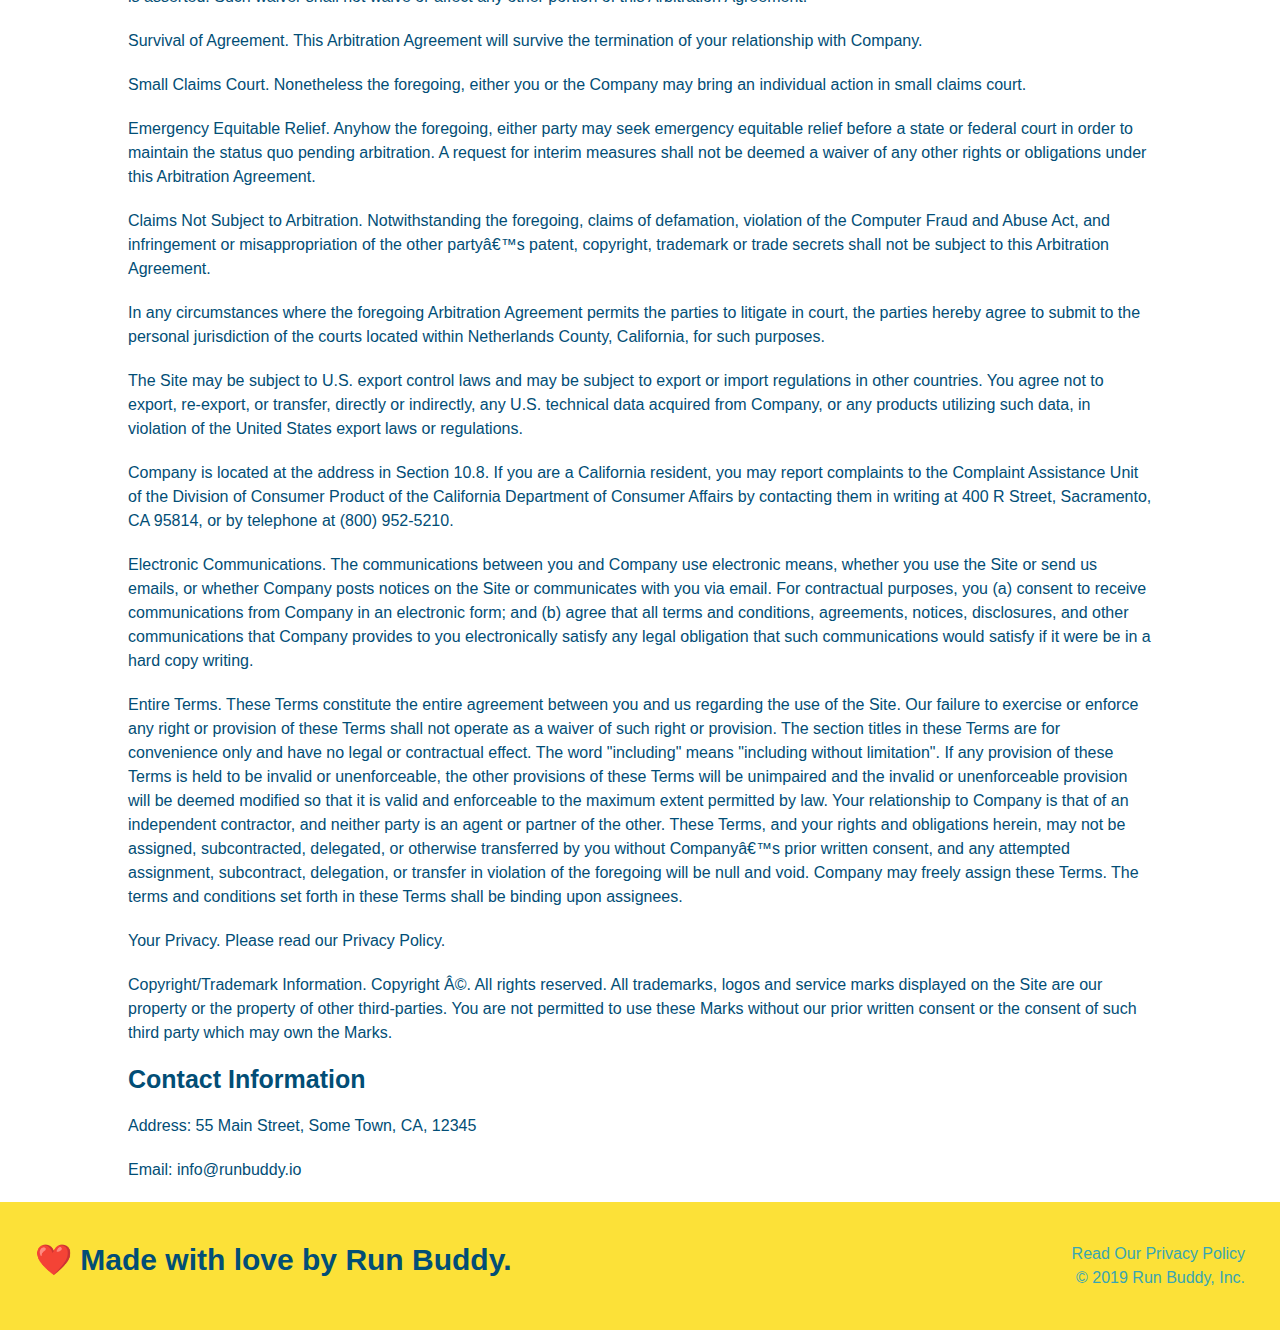
==== commit a4e46c99: "added meta and media queries" ====
--- a/privacy-policy.html
+++ b/privacy-policy.html
@@ -5,6 +5,7 @@
         <link rel="stylesheet" href="./assets/css/style.css" />
         <link rel="stylesheet" href="./assets/css/secondary-styles.css" />
         <title>Privacy Policy - Run Buddy</title>
+        <meta name="viewport" content="width=device-width, initial-scale=1.0" />
     </head>
     <body>  
         <!--navigation -->
--- a/assets/css/style.css
+++ b/assets/css/style.css
@@ -13,6 +13,9 @@
 header {
     padding: 20px 35px;
     background-color: #39a6b2;
+    display: flex;
+    justify-content: space-between;
+    flex-wrap: wrap;
 }
 
 header h1{
@@ -20,7 +23,6 @@
     font-size: 36px;
     color: #fce138;
     margin: 0;
-    display: inline;
 }
 
 header a {
@@ -29,35 +31,39 @@
 }
 
 header nav {
-    float: right;
     margin: 7px 0;
 }
 
-header nav ul li {
-    display: inline;
+header nav ul {
+    display: flex;
+    flex-wrap: wrap;
+    justify-content: space-between;
+    align-items: center;
+    list-style: none;
 }
 
 header nav ul li a {
-    margin: 0 30px;
+    padding: 10px 15px;
     font-weight: lighter;
-    font-size: 22px;
+    font-size: 1.55vw;
 }
 
 footer {
     background: #fce138;
     width: 100%;
     padding: 40px 35px;
+    display: flex;
+    justify-content: space-between;
+    flex-wrap: wrap;
 }
 
 footer h2 {
-    display: inline;
     color: #024e76;
     font-size: 30px;
     margin: 0;
 }
 
 footer div {
-    float: right;
     line-height: 1.5;
     text-align: right;
 }
@@ -73,41 +79,56 @@
 /* Hero Style Start */
 .hero {
     background-image: url("../images/hero-bg.jpg");
-    height: 600px;
     background-size: cover;
     background-position: center;
-    position: relative;
-}
-/* Hero Style End */
+    display: flex;
+    justify-content: center;
+    flex-wrap: wrap;
+    align-items: flex-start;
+}
+
+.hero-cta {
+    width: 35%;
+    text-align: right;
+    margin: 3.5%;
+    color: #fff;
+    font-size: 18px;
+    line-height: 1.2;
+}
+
+.hero-cta h2 {
+    font-style: italic;
+    font-size: 55px;
+    color: #fce138;
+}
 
 .hero-form {
     border: 3px solid #024e76;
     background-color: #fce138;
     padding: 20px;
-    width: 500px;
-    color: #024e76;
-    position: absolute;
-    bottom: 120px;
-    right: 140px;
-  }
+    color: #024e76;
+    width: 40%;
+    margin: 3.5%;
+}
 
 .hero-form h3 {
     font-size: 24px;
     margin: 0;
 
 }
- .hero-form p {
-     margin: 5px 0 15px 0;
- }
+
+.hero-form p {
+    margin: 5px 0 15px 0;
+}
 
 .form-input {
     border: 1px solid #024e76;
-  display: block;
-  padding: 7px 15px;
-  font-size: 16px;
-  color: #024e76;
-  width: 100%;
-  margin-bottom: 15px;
+    display: block;
+    padding: 7px 15px;
+    font-size: 16px;
+    color: #024e76;
+    width: 100%;
+    margin-bottom: 15px;
 }
 .hero-form label {
     margin: 0 5px;
@@ -122,9 +143,6 @@
 }
 /* HERO STYLES END */
 
-.intro {
-    text-align: center;
-}
 
 .intro p {
     line-height: 1.7;
@@ -132,20 +150,21 @@
     width: 80%;
     font-size: 20px;
     margin: 0 auto;
+    text-align: center;
 }
 
 .steps {
+    background: #fce138;
+}
+
+.section-title {
+    font-size: 48px;
+    color: #024e76;
+    border-bottom: 3px solid;
+    padding-bottom: 20px;
     text-align: center;
-    background: #fce138;
-}
-
-.section-title {
-    font-size: 55px;
-    color: #024e76;
-    margin-bottom: 35px;
-    padding: 0 100px 20px 100px;
-    display: inline-block;
-    border-bottom: 3px solid;
+    margin: 0 auto 35px auto;
+    width: 50%;
 }
 
 .primary-border {
@@ -156,51 +175,75 @@
     border-color: #39a6b2;
 }
 
-.steps div {
-    margin-bottom: 80px;
-}
-
-.steps img {
-    width: 15%;
-    margin: 10px 0;
-}
-
-.steps h3 {
+.step h3 {
     color: #024e76;
     font-size: 46px;
-    margin-top: 10px;
-}
-
-.steps p {
+    flex: 1 30%;
+}
+
+.step-info {
+    flex: 2 70%;
+    display: flex;
+    flex-wrap: wrap;
+    align-items: center;
+}
+
+.step-text p {
     color: #39a6b2;
-    font-size: 23px;
-}
-
-.steps span {
-    font-size: 38px;
+    font-size: 18px;
+}
+
+.step-text h4{
+    font-size: 26px;
+    line-height: 1.5;
+    color: #024e76;
+}
+
+.step {
+    margin: 50px auto;
+    padding-bottom: 50px;
+    width: 80%;
+    border-bottom: 1px solid #39a6b2;
+    display: flex;
+    flex-wrap: wrap;
+    align-items: center;
+    justify-content: space-between;
+}
+
+.step-img {
+    flex: 1 12%;
+    margin-right: 20px;
+}
+
+.step-text {
+    flex: 12;
+}
+
+.step-img img {
+    max-width: 100%;
 }
 
 .trainers {
-    text-align: center;
-}
-
+    width: 100%;
+    margin: 0 auto;
+    display: flex;
+    flex-wrap: wrap;
+    justify-content: space-around;
+}
 .trainer {
-    width: 900px;
-    margin: 0 auto 30px auto;
+    margin: 20px;
     background: #024e76;
     color: #fce138;
-    overflow: auto; 
+    flex: 1;
 }
 
 .trainer img {
-    width: 35%;
-    float: left;
+    width: 100%;
 }
 
 .trainer-bio {
-    padding: 35px;
-    float: left;
-    width: 65%;
+    padding: 25px;
+    line-height: 1.3;
 }
 
 .text-left {
@@ -211,58 +254,83 @@
     text-align: right;
 }
 
+.flex-row {
+    display: flex;
+}
+
 .trainer-bio h3 {
-    font-size: 32px;
-    margin-bottom: 8px;
+    font-size: 28px;
 }
 
 .trainer-bio h4 {
     font-weight: lighter;
-    font-size: 26px;
-    margin-bottom: 25px;
+    font-size: 22px;
+    margin-bottom: 15px;
 }
 
 .trainer-bio p {
     font-size: 17px;
-    line-height: 1.3;
 }
 
 /* REACH OUT STYLES START */
 .contact {
     background-color: #024e76;
-    text-align: center;
 }
 
 .contact h2 {
     color: #fce138;
 }
 
+.contact-info {
+    display: flex;
+    justify-content: space-between;
+    flex-wrap: wrap;
+}
+
+.contact-info >* {
+    flex: 1;
+    margin: 15px;
+}
 .contact-info iframe {
-    width: 400px;
     height: 400px;
-  }
+}
 
 .contact-info div {
-      width: 410px;
-      display: inline-block;
-      vertical-align: top;
-      text-align: left;
-      margin: 30px 0 0 60px;
-      color: white;
+    color: white;
 }
 
 .contact-info h3 {
-      color: #fce138;
-      font-size: 32px;
+    color: #fce138;
+    font-size: 32px;
 }
 
 .contact-info p, .contact-info address {
     margin: 20px 0;
     line-height: 1.5;
-    font-size: 20px;
+    font-size: 16px;
     font-style: normal;
 }
 
+.contact-form input, .contact-form textarea {
+    border: 1px solid #024e76;
+    display: block;
+    padding: 7px 15px;
+    font-size: 16px;
+    color: #024e76;
+    width: 100%;
+    margin-bottom: 15px;
+    margin-top: 5px;
+}
+
+.contact-form button{
+    width: 100%;
+    border: none;
+    background: #fce138;
+    color: #024e76;
+    text-align: center;
+    padding: 15px 0;
+    font-size: 16px;
+}
 .contact-info a {
     color: #fce138;
 }
@@ -278,5 +346,19 @@
     font-weight: normal;
     font-size: 42px;
     font-style: italic;
+}
+
+/* MEDIA QUERY FOR SMALLER DESKTOP SCREENS AND SMALLER */
+@media screen and (max-width: 980px) {
+   
+}
+  
+  /* MEDIA QUERY FOR TABLETS AND SMALLER */
+@media screen and (max-width: 768px) {
     
 }
+  
+  /* MEDIA QUERY FOR MOBILE PHONES AND SMALLER */
+@media screen and (max-width: 575px) {
+   
+}
